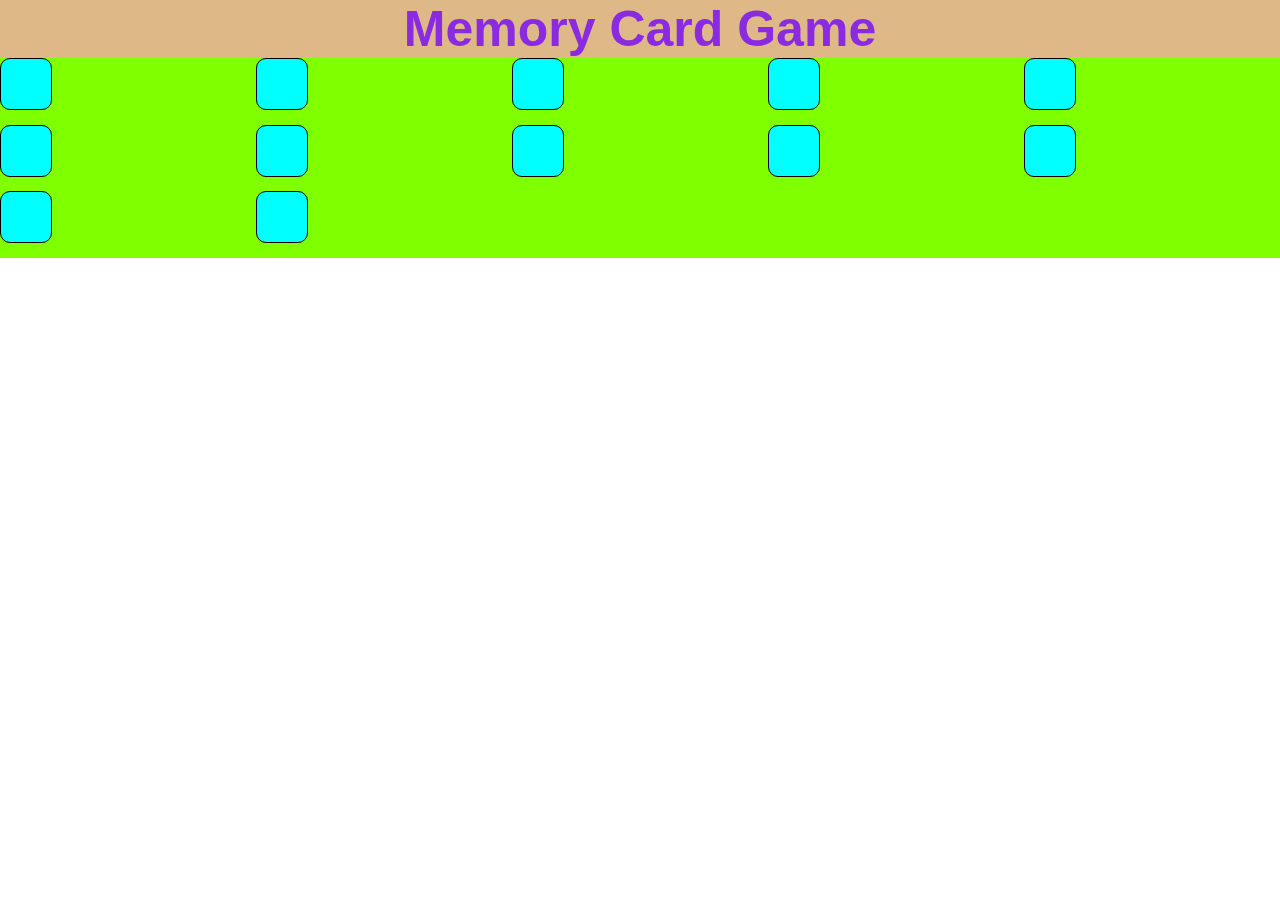
==== index.html @ 10905fd6 "second.rename index" ====
<!DOCTYPE html>
<html lang="en">
  <head>
    <meta charset="UTF-8" />
    <meta http-equiv="X-UA-Compatible" content="IE=edge" />
    <meta name="viewport" content="width=device-width, initial-scale=1.0" />
    <title>Document</title>
    <link rel="stylesheet" href="style_main.css" />
  </head>
  <body>
    <h1 class="title">Memory Card Game</h1>
    <div id="board"></div>

    <script src="main04.js"></script>
    <!-- <button onclick="f()">click me</button> -->
  </body>
</html>
---- style_main.css ----
body {
  text-align: center;
  margin: 0;
  padding: 0;
}
.title {
  margin: 0;
  color: blueviolet;
  font-size: 50px;
  font-family: "Gill Sans", "Gill Sans MT", Calibri, "Trebuchet MS", sans-serif;
  background-color: burlywood;
}
#board {
  /* height: calc(100vh-50px); */
  height: 200px;
  background-color: chartreuse;
  display: grid;
  /* how match colum will be */
  grid-template-columns: 1fr 1fr 1fr 1fr 1fr;
}

.card {
  width: 50px;
  height: 50px;
  background-color: cyan;
  border-radius: 10px;
  border: 1px black solid;
  display: flex;
  align-items: center;
  justify-content: center;
  font-size: xx-large;
}
.card:hover {
  background-color: azure;
}

.hidecard {
  width: 50px;
  height: 50px;
  /* background-color: cyan; */
  /* border-radius: 10px; */
  /* border: 1px black solid; */
  display: flex;
  /* align-items: center; */
  /* justify-content: center; */
  /* font-size: xx-large; */
}
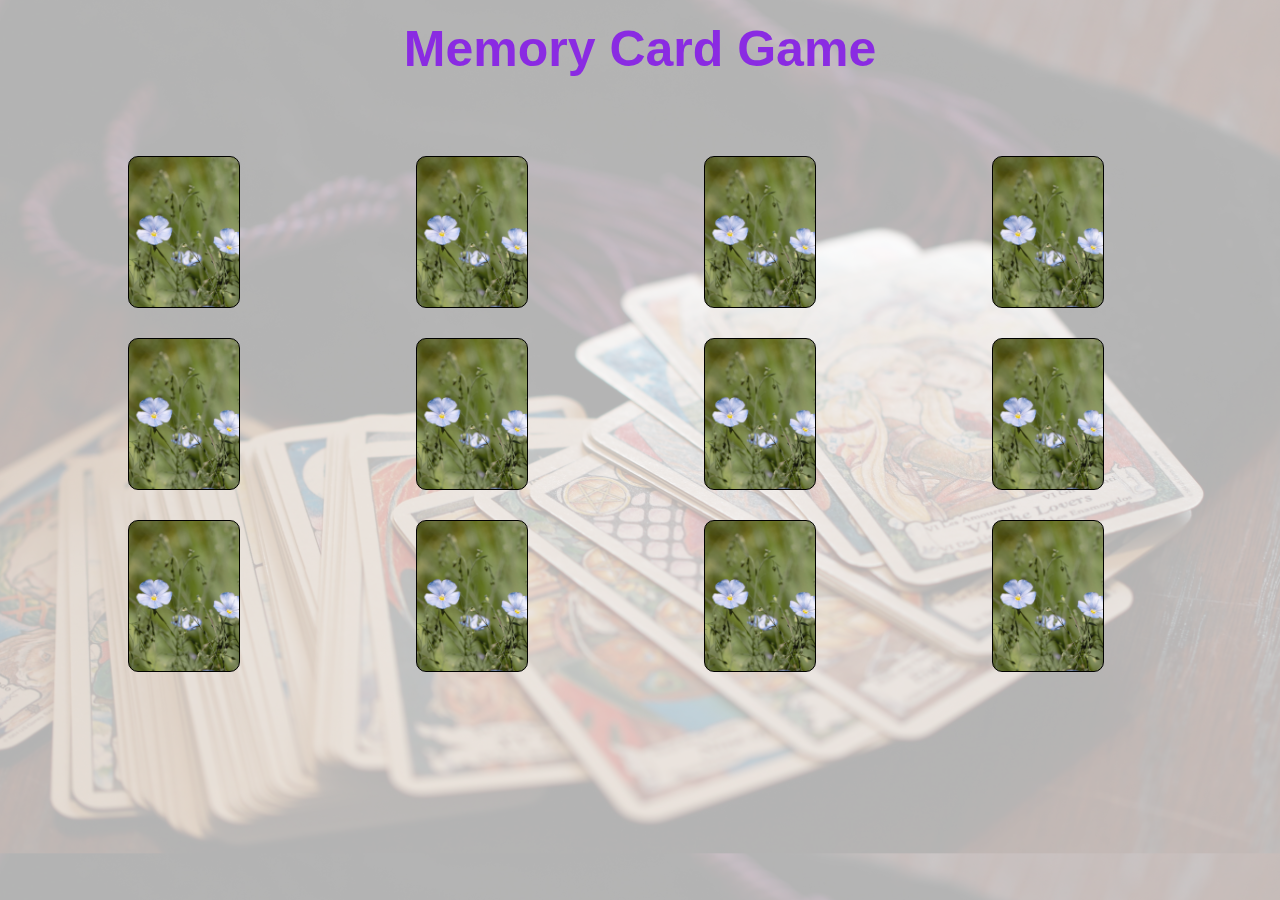
==== commit 6b82b24f: "removing alert and change to message" ====
--- a/index.html
+++ b/index.html
@@ -4,14 +4,15 @@
     <meta charset="UTF-8" />
     <meta http-equiv="X-UA-Compatible" content="IE=edge" />
     <meta name="viewport" content="width=device-width, initial-scale=1.0" />
-    <title>Document</title>
+    <title>Memory Card Game</title>
     <link rel="stylesheet" href="style_main.css" />
   </head>
   <body>
     <h1 class="title">Memory Card Game</h1>
+    <p id="message"></p>
     <div id="board"></div>
 
-    <script src="main04.js"></script>
+    <script src="main.js"></script>
     <!-- <button onclick="f()">click me</button> -->
   </body>
 </html>
--- a/style_main.css
+++ b/style_main.css
@@ -2,46 +2,85 @@
   text-align: center;
   margin: 0;
   padding: 0;
+  background: linear-gradient(
+      rgba(255, 255, 255, 0.7),
+      rgba(255, 255, 255, 0.7)
+    ),
+    url("./images/tarot-991041.jpg");
+  background-size: cover;
+  height: 100%;
 }
 .title {
   margin: 0;
+  margin-top: 20px;
   color: blueviolet;
   font-size: 50px;
   font-family: "Gill Sans", "Gill Sans MT", Calibri, "Trebuchet MS", sans-serif;
-  background-color: burlywood;
+  /* background-color: burlywood; */
 }
 #board {
+  margin-top: 20px;
+  margin-left: 10%;
   /* height: calc(100vh-50px); */
-  height: 200px;
-  background-color: chartreuse;
+  height: 500px;
+  /* background-color: chartreuse; */
   display: grid;
   /* how match colum will be */
-  grid-template-columns: 1fr 1fr 1fr 1fr 1fr;
+  grid-template-columns: 1fr 1fr 1fr 1fr;
 }
 
 .card {
-  width: 50px;
-  height: 50px;
-  background-color: cyan;
+  width: 110px;
+  height: 150px;
+  border-radius: 10px;
+  border: 1px black solid;
+  display: flex;
+  align-items: center;
+  justify-content: center;
+  margin-top: 30px;
+
+  background: url("./images/loneFlower-5265194_1920.jpg");
+  background-size: cover;
+}
+
+.showCard {
+  width: 110px;
+  height: 150px;
+  border-radius: 10px;
+  border: 1px black solid;
+  display: flex;
+  align-items: center;
+  justify-content: center;
+
+  margin-top: 30px;
+
+  font-size: 50px;
+  background-color: beige;
+  background-size: cover;
+}
+
+.card:hover {
+  background-color: azure;
+}
+
+.hidecard {
+  width: 110px;
+  height: 150px;
   border-radius: 10px;
   border: 1px black solid;
   display: flex;
   align-items: center;
   justify-content: center;
   font-size: xx-large;
-}
-.card:hover {
-  background-color: azure;
+  margin-top: 30px;
+
+  background: url("./images/successful-2633707_1920.png");
+  background-color: antiquewhite;
+  background-size: cover;
 }
 
-.hidecard {
-  width: 50px;
-  height: 50px;
-  /* background-color: cyan; */
-  /* border-radius: 10px; */
-  /* border: 1px black solid; */
-  display: flex;
-  /* align-items: center; */
-  /* justify-content: center; */
-  /* font-size: xx-large; */
+#message {
+  height: 10px;
+  color: blue;
+  font-size: large;
 }
